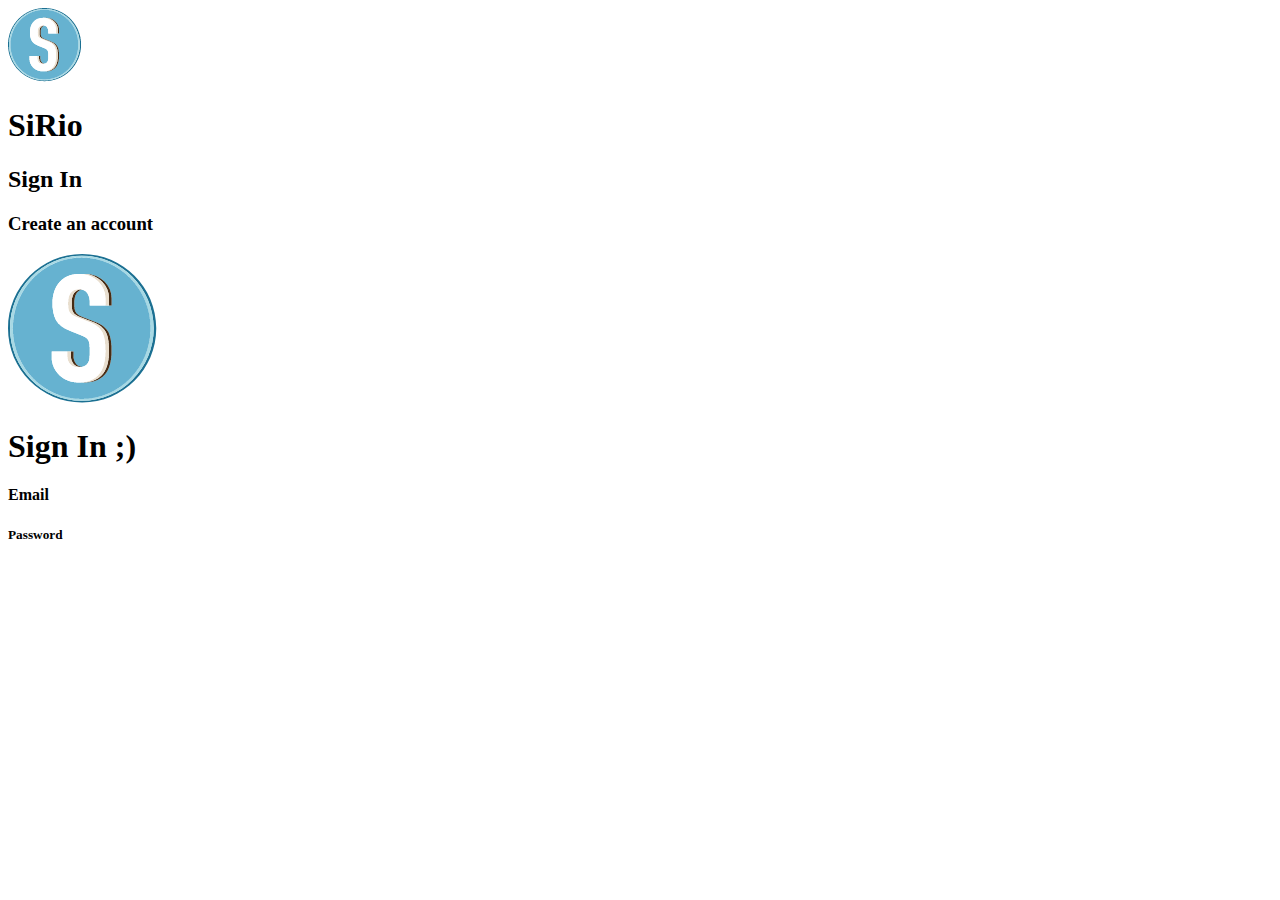
==== index.html @ 21a1466a "+SiRio(Finished)/ SiRio-2(Create)" ====
<!DOCTYPE html>
<html>

<head>
    <link rel="stylesheet" href="Style.css">
    <title>SiRio</title>
</head>
<body>
    <nav>
        <div class="nav-left">
            <img class="s1" src="Group 4.png">
            <h1>SiRio</h1>
        </div>
        <div class="nav-right">
            <h2>Sign In</h1>
            <h3>Create an account</h1>
        </div>
    </nav>
    <div class="blue">
        <img class="s2" src="Group 3.png">
        <div class="white">
            <h1>Sign In ;)</h1>
            <div class="small-white">
                <h4>Email</h4>
                <div class="small-blue"></div>
                <h5>Password</h4>
                <div class="small-blue"></div>
            </div>
        </div>
    </div>
</body>

</html>
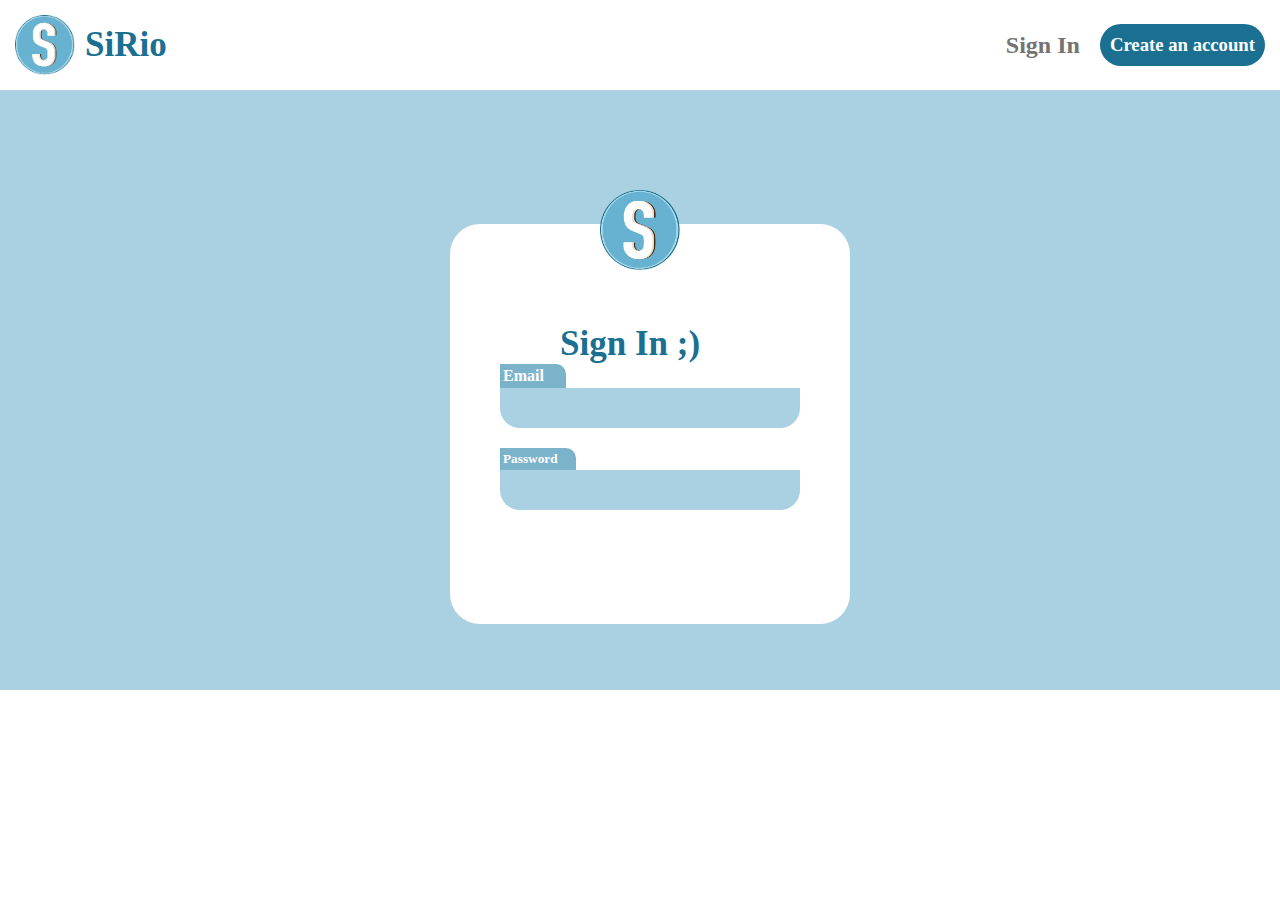
==== commit 38e13749: "+upload CSS" ====
--- a/index.html
+++ b/index.html
@@ -2,7 +2,7 @@
 <html>
 
 <head>
-    <link rel="stylesheet" href="Style.css">
+    <link rel="stylesheet" href="style.css">
     <title>SiRio</title>
 </head>
 <body>
--- a/style.css
+++ b/style.css
@@ -0,0 +1,83 @@
+
+*{
+    margin: 0px;
+}
+h1{
+    color:#1B7092;
+    font-family:Avenir Next;
+    font-size:35px;
+    margin-left:10px;
+}
+h2{
+    color:rgb(116, 116, 116);
+    font-family:Avenir Next;
+}
+h3{
+    background-color:#1B7092;
+    color:white;
+    border-radius:50px;
+    padding:10px;
+    margin-left:20px;
+    font-family:Avenir Next;
+}
+nav{
+    display: flex;
+    justify-content: space-between;
+    padding:15px;
+    background-color: rgb(255, 255, 255);
+}
+.nav-left, .nav-right{
+    display:flex;
+    flex-direction:row;
+    justify-content:center;
+    align-items: center;
+}
+.s1{
+    height:60px;
+}
+.s2{
+    height:80px;
+    align-items:center;
+    justify-content: center;
+    margin-left:600px;
+    margin-top:100px;
+}
+.blue{
+    background-color:#A9D1E2;
+    width:1350px;
+    height:600px;
+}
+.white{
+    background-color:white;
+    width:200px;
+    height:200px;
+    border-radius:30px;
+    margin-left:450px;
+    padding:100px;
+    margin-top: -50px;
+}
+.small-blue{
+    background-color:#A9D1E2;
+    width:300px;
+    height:40px;
+    margin-bottom:20px;
+    border-radius:0px 0px 20px 20px;
+}
+h4{
+    color:white;
+    background-color:#7bb3cb;
+    width:60px;
+    border-radius:0px 10px 0px 0px;
+    padding:3px;
+}
+
+h5{
+    color:white;
+    background-color:#7bb3cb;
+    width:70px;
+    border-radius:0px 10px 0px 0px;
+    padding:3px;
+}
+.small-white{
+    margin-left:-50px;
+}
